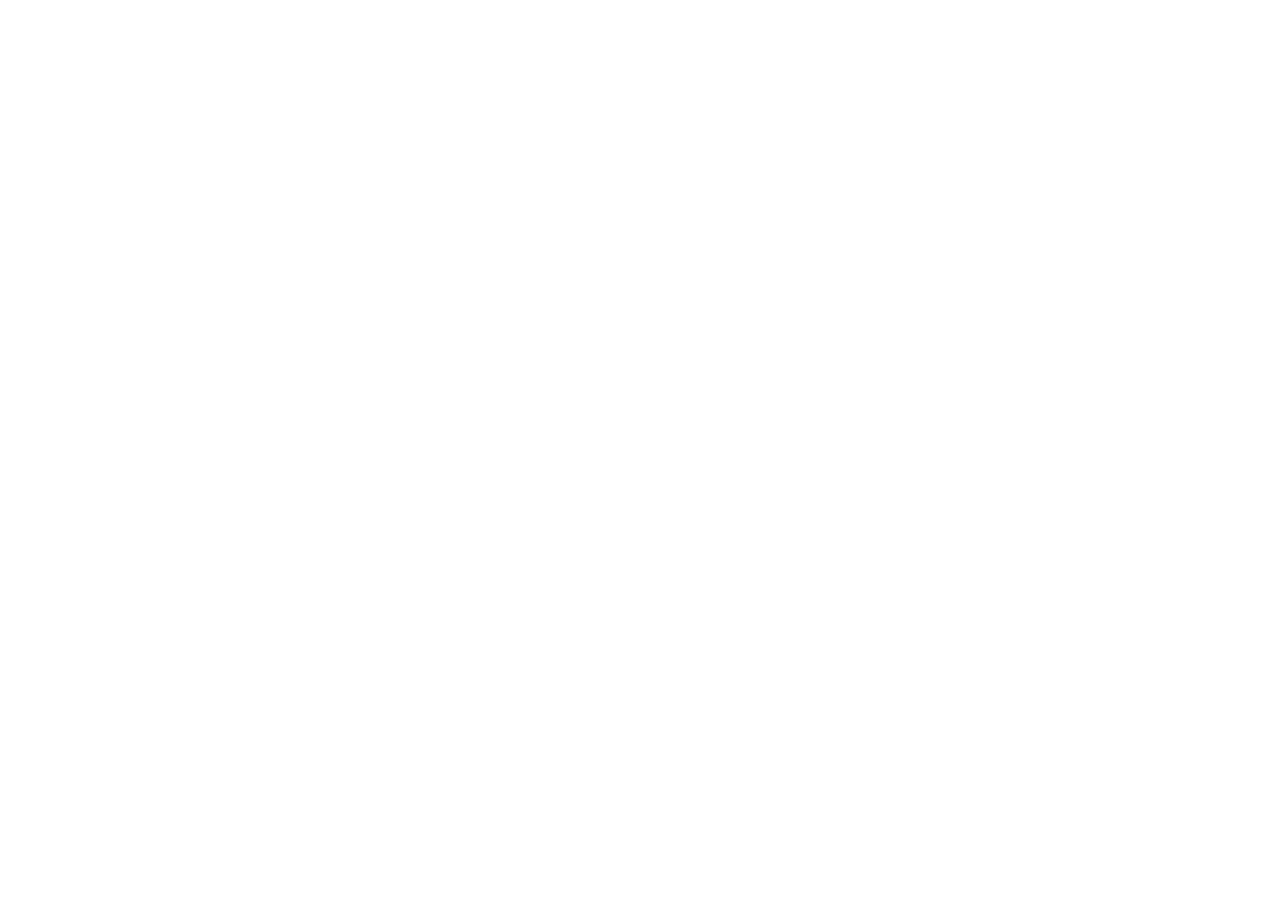
==== Test1/index.html @ 22bc1453 "Add files via upload" ====
<!DOCTYPE html>
<meta charset="utf-8">
<link rel="stylesheet" href="css/test1.css">
<!-- <svg width="3500" height="2000"></svg> -->
<script src="https://d3js.org/d3.v4.min.js"></script>
<script src="https://d3js.org/d3-dsv.v1.min.js"></script>
<script type='text/javascript' src="js/d3-tip.js"> </script>
<script src="js/buckets.js"></script>

<body>
  <div id="chart"></div>
  <script src="js/test3.js"></script>
</body>
---- Test1/css/test1.css ----
.links line {
    stroke: #999;
    stroke-opacity: 0.6;
}

.nodes circle {
    stroke: #fff;
    stroke-width: 1.5px;
}

d3-tip {
    line-height: 1;
    color: black;
}

.link line {
    stroke: #999;
    stroke-opacity: 0.6;
}

#chart {
        position: fixed;
        left: 0px;
        right: 0px;
        top: 0px;
        bottom: 0px;
      }
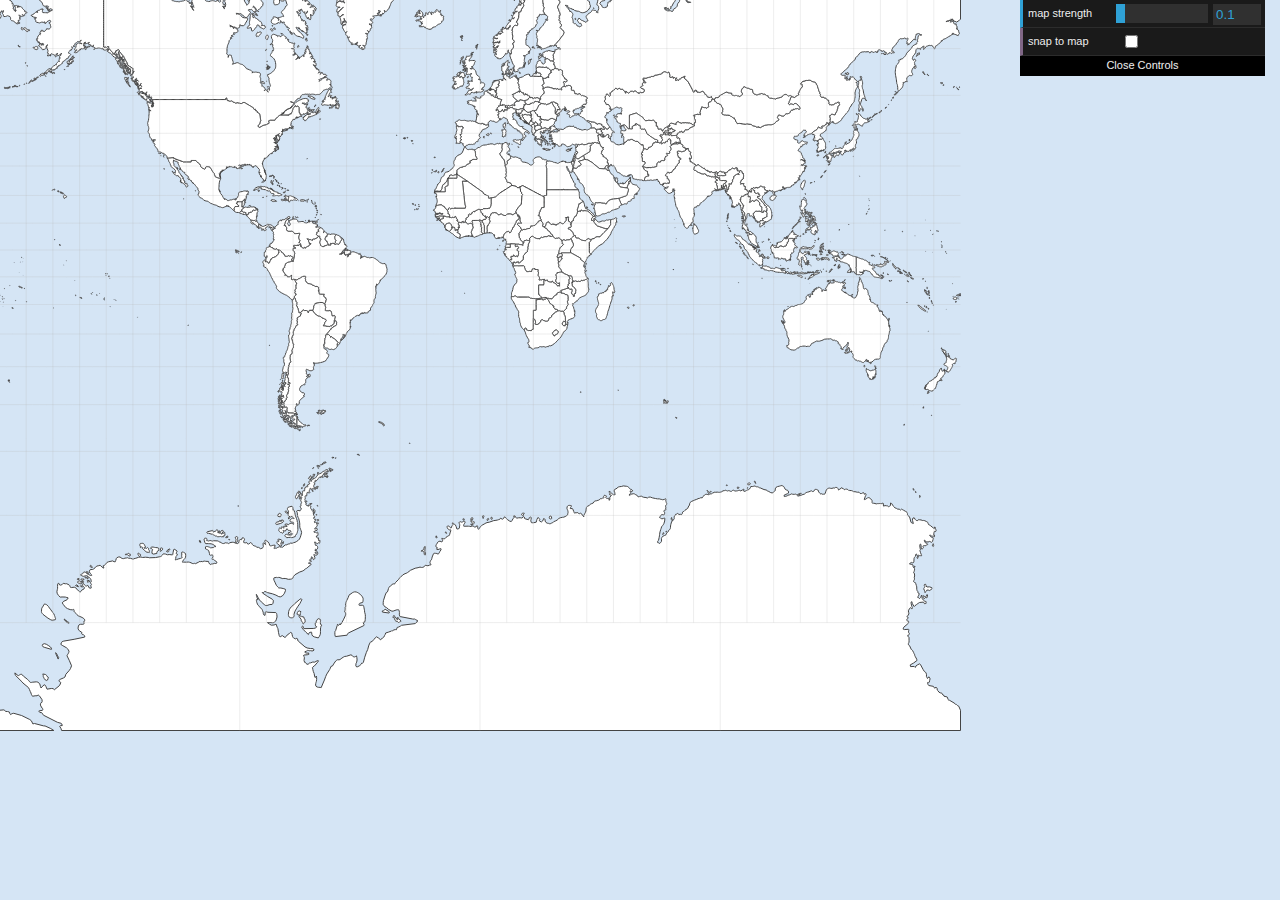
==== commit 49e26526: "new server, markers, map and new data" ====
--- a/Test1/index.html
+++ b/Test1/index.html
@@ -1,13 +1,32 @@
 <!DOCTYPE html>
-<meta charset="utf-8">
-<link rel="stylesheet" href="css/test1.css">
-<!-- <svg width="3500" height="2000"></svg> -->
-<script src="https://d3js.org/d3.v4.min.js"></script>
-<script src="https://d3js.org/d3-dsv.v1.min.js"></script>
-<script type='text/javascript' src="js/d3-tip.js"> </script>
-<script src="js/buckets.js"></script>
+<html>
+	<head>
+		<meta charset="utf-8">
+		<title>Graph Explore</title>
+		<link id="style-main" rel="stylesheet" type="text/css" href="css/style.css" />
+		<link id="style-main" rel="stylesheet" type="text/css" href="css/d3.tip.css" />
+		
+		<script src="js/d3.js"></script>
+		<script type='text/javascript' src="js/d3-tip.js"> </script>
+		<script src="js/buckets.js"></script>
+		<script src="js/topojson.js"></script>
+		<script type="text/javascript" src="js/js.cookie.js"></script>
+		<script type="text/javascript" src="js/dat.gui.js"></script>
+		
+		
+	</head>
 
-<body>
-  <div id="chart"></div>
-  <script src="js/test3.js"></script>
-</body>+
+	<body>
+		
+		<div id="chart"></div>
+
+		<!--div id="layout-menu" >
+			<p>Layouts</p>
+		</div -->
+		<script charset="ISO-8859-1" src="js/util.js"></script>
+		<script src="js/display.js"></script>
+		<script src="js/main.js"></script>
+		
+	</body>
+</html>--- a/Test1/css/style.css
+++ b/Test1/css/style.css
@@ -0,0 +1,91 @@
+.links line {
+    stroke: #999;
+    stroke-opacity: 0.6;
+	stroke-width: 1px;
+}
+
+.nodes circle {
+    stroke: #fff;
+    stroke-width: 0.1px;
+}
+
+d3-tip {
+    line-height: 1;
+    color: black;
+}
+
+path.marker{
+    stroke: #0c0;
+	fill:url(#gradient-glass);;
+    stroke-width: 1.3px;
+}
+path.marker::after{
+	position: absolute;
+	
+	content: "\25BC";
+	display: block;
+	color: #0084ff;
+	font-size: 16px;
+	top: 50%;
+	right: 1.5em;
+	transform: translateY(-50%);
+}
+circle.selected  {
+    stroke: #4f4;
+	fill:#0e0;
+	stroke-opacity: .9;
+	stroke-width:0.1px;
+}
+circle.not-selected  {
+    stroke: #fff;
+	opacity: .3;
+	stroke-width:0.1px;
+}
+line.selected  {
+    stroke: #4f4;
+	stroke-opacity: .9;
+	stroke-width:2px;
+}
+
+line.neighbor {
+    stroke: #090;
+	stroke-opacity: .7;
+	stroke-width:2px;
+}
+line.not-selected  {
+    stroke: #999;
+    opacity: .5;
+}
+
+
+path {fill:#fff;stroke: #444;color:#fff;}
+.graticule {
+      fill: none;
+      stroke: #bbb;
+      stroke-width: .5px;
+      stroke-opacity: .5;
+}
+	
+
+#chart {
+        position: fixed;
+        left: 0px;
+        right: 0px;
+        top: 0px;
+        bottom: 0px;
+		background-color:#d5e5f5;
+      }
+#layout-menu {
+    position: absolute;
+    top: 10%;
+	left:0%;
+    width: 100px;
+	max-height:80%;
+	overflow:scroll;
+    text-align: center;
+    color: slategrey;
+	background-color:black;
+    opacity: 0.7;
+    font-size: 14px;
+	scroll
+}--- a/Test1/css/d3.tip.css
+++ b/Test1/css/d3.tip.css
@@ -0,0 +1,57 @@
+.d3-tip {
+  line-height: 1;
+  font-weight: bold;
+  padding: 12px;
+  background: rgba(0, 0, 0, 0.8);
+  color: #fff;
+  border-radius: 2px;
+  pointer-events: none;
+  transition:opacity 0.2s;
+  max-width:25%;
+}
+
+/* Creates a small triangle extender for the tooltip */
+.d3-tip:after {
+  box-sizing: border-box;
+  display: inline;
+  font-size: 10px;
+  width: 100%;
+  line-height: 1;
+  color: rgba(0, 0, 0, 0.8);
+  position: absolute;
+  pointer-events: none;
+}
+
+/* Northward tooltips */
+.d3-tip.n:after {
+  content: "\25BC";
+  margin: -1px 0 0 0;
+  top: 100%;
+  left: 0;
+  text-align: center;
+}
+
+/* Eastward tooltips */
+.d3-tip.e:after {
+  content: "\25C0";
+  margin: -4px 0 0 0;
+  top: 50%;
+  left: -8px;
+}
+
+/* Southward tooltips */
+.d3-tip.s:after {
+  content: "\25B2";
+  margin: 0 0 1px 0;
+  top: -8px;
+  left: 0;
+  text-align: center;
+}
+
+/* Westward tooltips */
+.d3-tip.w:after {
+  content: "\25B6";
+  margin: -4px 0 0 -1px;
+  top: 50%;
+  left: 100%;
+}
